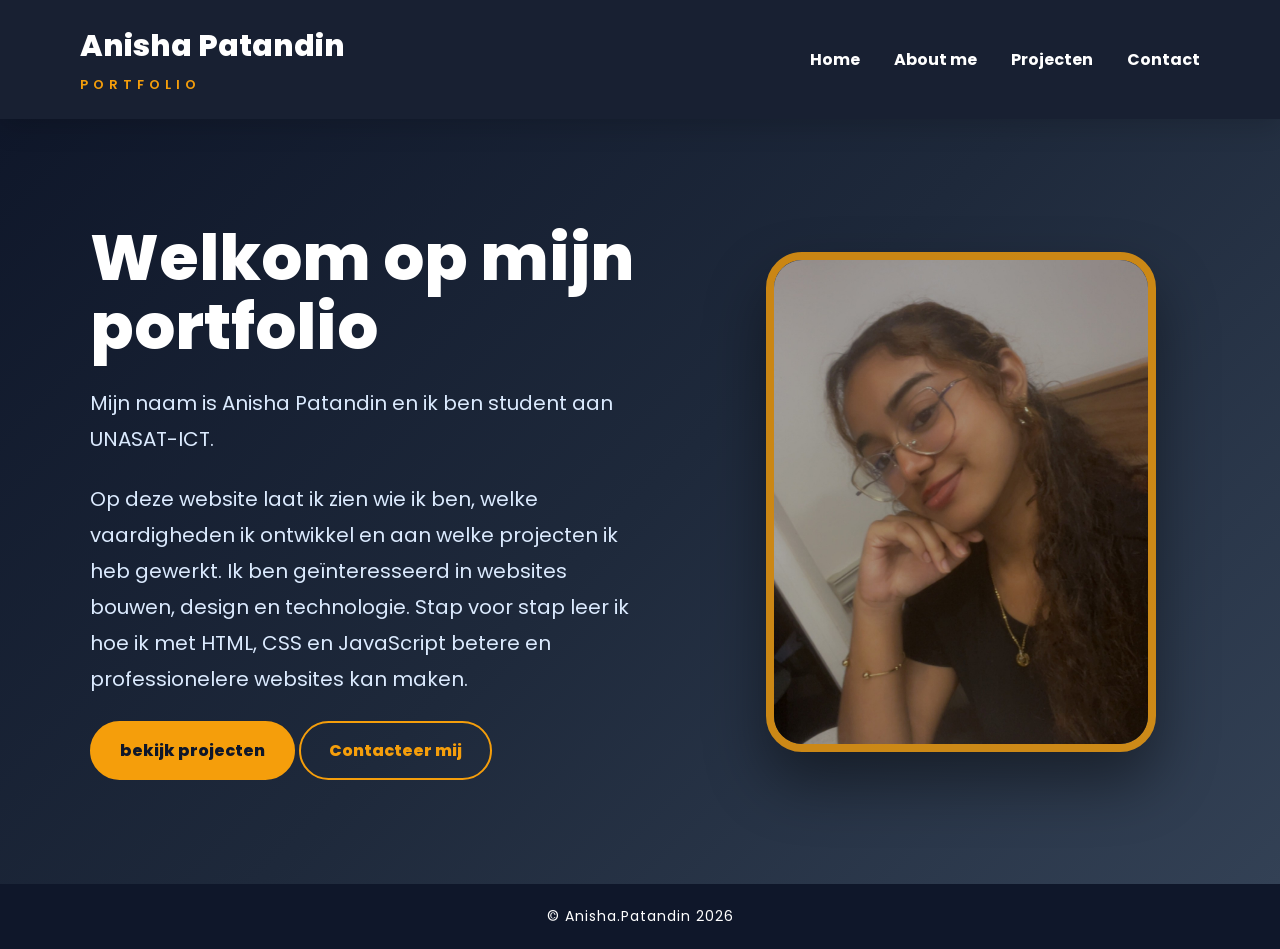
==== index.html @ e4fd4877 "Add files via upload" ====
<!DOCTYPE html>
<html lang="nl">
<head>
    <meta charset="UTF-8">
    <meta name="viewport" content="width=device-width, initial-scale=1.0">
    <title>Home | Mijn Portfolio</title>
    <link rel="stylesheet" href="css/style.css">
    <link rel="stylesheet" href="css/home.css">
</head>

<body>

    <div class="page-wrapper">

        <div class="navbar">
            <div class="logo">
                <h1>Anisha Patandin</h1>
                <span>Portfolio</span>
            </div>

            <div class="nav-links">
                <a href="index.html">Home</a>
                <a href="about.html">About me</a>
                <a href="projecten.html">Projecten</a>
                <a href="contact.html">Contact</a>

            </div>
        </div>

        <main class="home-section">

            <div class="home-text">
                <h2>Welkom op mijn portfolio</h2>

                <p> Mijn naam is Anisha Patandin en ik ben student aan UNASAT-ICT.</p>
                <p> Op deze website laat ik zien wie ik ben, welke vaardigheden ik ontwikkel en aan welke projecten ik heb gewerkt. Ik ben geïnteresseerd in websites bouwen, design en technologie. Stap voor stap leer ik hoe ik met HTML, CSS en JavaScript betere en professionelere websites kan maken. </p>

                <div class="home-button">
                    <a href="projecten.html" class="btn-primary">bekijk projecten</a>
                    <a href="contact.html" class="btn-secondary">Contacteer mij</a>
                </div>
             </div>
            
            <div class="home-image">
                <img src="img/20251005_221824416_iOS.jpg" alt="Foto van mij">
            </div>
        </main>

    </div>

<footer class="footer">
    <p>© Anisha.Patandin 2026</p>
</footer>

<script src="script.js"></script>

</body>
</html>
---- css/style.css ----
@import url('https://fonts.googleapis.com/css2?family=Poppins:wght@400;500;600;700;800&display=swap');

:root {
    --dark: #0f172a;
    --navy: #1e293b;
    --blue: #334155;
    --gold: #f59e0b;
    --cream: #f8f5ef;
    --soft: #eef2f7;
    --white: #ffffff;
    --text: #1f2937;
    --muted: #64748b;
}

* {
    box-sizing: border-box;
}

html {
    scroll-behavior: smooth;
}

body {
    margin: 0;
    font-family: 'Poppins', Arial, sans-serif;
    background-color: var(--cream);
    color: var(--text);
}

.navbar {
    position: sticky;
    top: 0;
    z-index: 1000;
    display: flex;
    justify-content: space-between;
    align-items: center;
    padding: 24px 80px;
    background: rgba(15, 23, 42, 0.96);
    backdrop-filter: blur(12px);
    box-shadow: 0 8px 25px rgba(0, 0, 0, 0.15);
}

.logo h1 {
    margin: 0;
    color: var(--white);
    font-size: 30px;
    font-weight: 800;
}

.logo span {
    display: block;
    margin-top: 6px;
    color: var(--gold);
    font-size: 13px;
    font-weight: 600;
    letter-spacing: 5px;
    text-transform: uppercase;
}

.nav-links {
    display: flex;
    gap: 34px;
}

.nav-links a {
    position: relative;
    color: var(--white);
    text-decoration: none;
    font-size: 16px;
    font-weight: 700;
}

.nav-links a::after {
    content: "";
    position: absolute;
    left: 0;
    bottom: -8px;
    width: 0;
    height: 3px;
    background-color: var(--gold);
    border-radius: 10px;
    transition: 0.3s ease;
}

.nav-links a:hover {
    color: var(--gold);
}

.nav-links a:hover::after {
    width: 100%;
}

.tagline {
    margin: 0 0 12px;
    color: var(--gold);
    font-size: 14px;
    font-weight: 800;
    letter-spacing: 3px;
    text-transform: uppercase;
}

.page-title,
.contact-title,
.projecten-title {
    max-width: 780px;
    margin: 0 auto 50px;
    text-align: center;
}

.page-title h2,
.contact-title h2,
.projecten-title h2 {
    margin: 0 0 14px;
    color: var(--dark);
    font-size: 50px;
    font-weight: 800;
}

.page-title p,
.contact-title p,
.projecten-title p {
    color: var(--muted);
    font-size: 18px;
    line-height: 1.7;
}

.footer {
    background-color: var(--dark);
    color: var(--white);
    text-align: center;
    padding: 22px;
}

.footer p {
    margin: 0;
    font-size: 14px;
    letter-spacing: 1px;
}

@media (max-width: 768px) {
    .navbar {
        flex-direction: column;
        gap: 20px;
        padding: 22px 20px;
    }

    .logo {
        text-align: center;
    }

    .nav-links {
        justify-content: center;
        flex-wrap: wrap;
        gap: 18px;
    }

    .page-title h2,
    .contact-title h2,
    .projecten-title h2 {
        font-size: 40px;
    }

    .page-title p,
    .contact-title p,
    .projecten-title p {
        font-size: 16px;
    }
}
---- css/home.css ----
.home-section {
    min-height: 85vh;
    display: flex;
    justify-content: space-between;
    align-items: center;
    gap: 80px;
    padding: 85px 90px;
    background: linear-gradient(135deg, var(--dark), var(--navy), var(--blue));
}

.home-text {
    width: 55%;
    max-width: 720px;
    text-align: left;
}

.home-text h2 {
    margin: 0 0 24px;
    color: var(--white);
    font-size: 64px;
    font-weight: 800;
    line-height: 1.08;
}

.home-text p {
    color: #dbeafe;
    font-size: 20px;
    line-height: 1.8;
    margin-bottom: 24px;
}

.home-buttons {
    display: flex;
    gap: 18px;
    flex-wrap: wrap;
    margin-top: 30px;
}

.btn-primary,
.btn-secondary {
    display: inline-block;
    padding: 15px 28px;
    border-radius: 40px;
    text-decoration: none;
    font-size: 16px;
    font-weight: 800;
    transition: 0.3s ease;
}

.btn-primary {
    background-color: var(--gold);
    color: var(--dark);
    border: 2px solid var(--gold);
}

.btn-secondary {
    color: var(--gold);
    border: 2px solid var(--gold);
}

.btn-primary:hover,
.btn-secondary:hover {
    transform: translateY(-5px);
    box-shadow: 0 14px 28px rgba(245, 158, 11, 0.28);
}

.btn-secondary:hover {
    background-color: var(--gold);
    color: var(--dark);
}

.home-image {
    width: 45%;
    display: flex;
    justify-content: center;
}

.home-image img {
    width: 390px;
    height: 500px;
    object-fit: cover;
    object-position: center 25%;
    border-radius: 36px;
    border: 8px solid rgba(245, 158, 11, 0.8);
    box-shadow: 0 30px 60px rgba(0, 0, 0, 0.42);
    transition: 0.4s ease;
}

.home-image img:hover {
    transform: scale(1.04) rotate(1deg);
}

@media (max-width: 768px) {
    .home-section {
        flex-direction: column;
        padding: 60px 25px;
        text-align: center;
        gap: 40px;
    }

    .home-text,
    .home-image {
        width: 100%;
    }

    .home-text {
        text-align: center;
    }

    .home-text h2 {
        font-size: 40px;
    }

    .home-text p {
        font-size: 17px;
    }

    .home-buttons {
        justify-content: center;
    }

    .home-image img {
        width: 285px;
        height: 365px;
    }
}
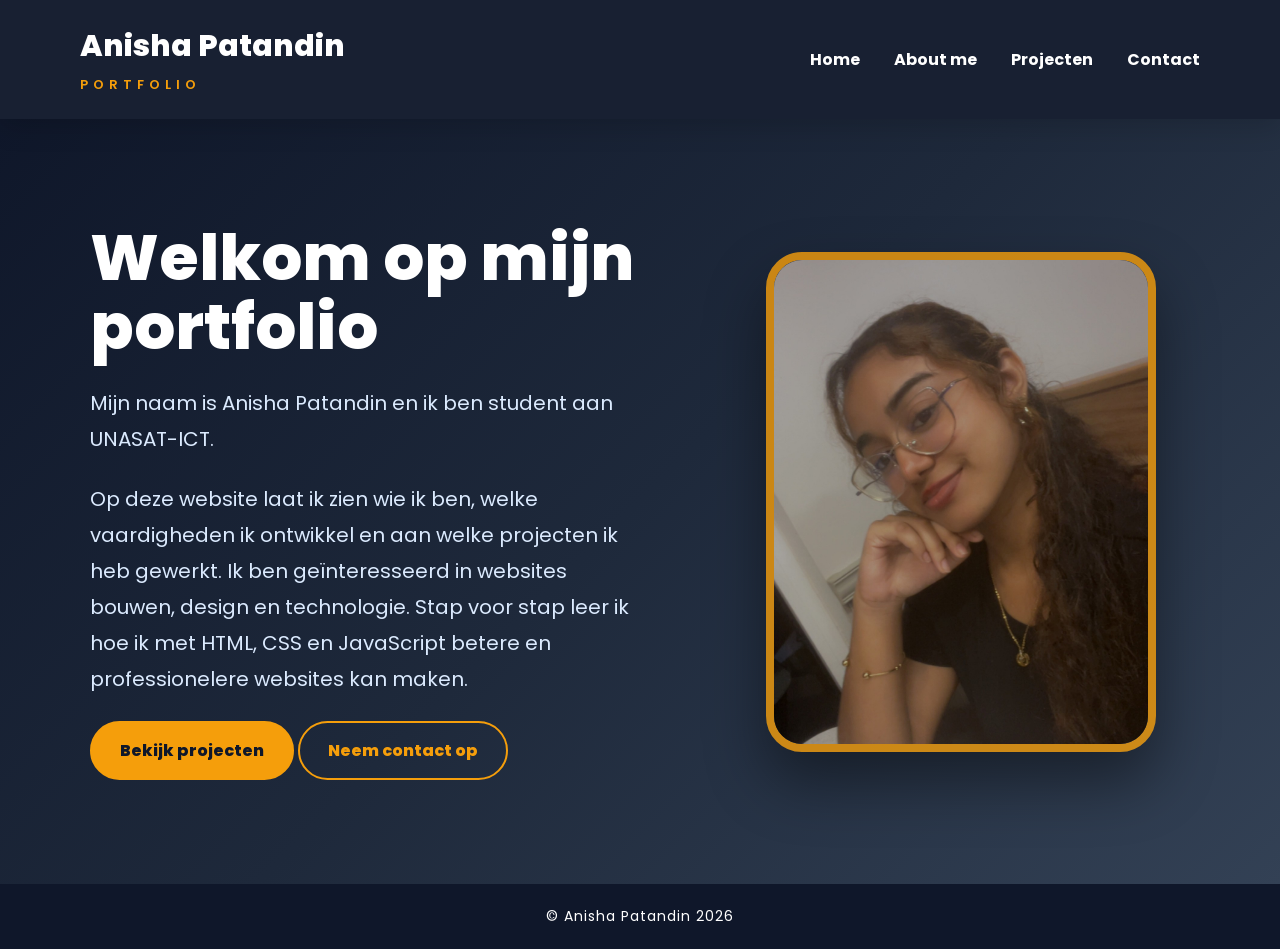
==== commit 6e871190: "update portfolio" ====
--- a/index.html
+++ b/index.html
@@ -1,58 +1,58 @@
-<!DOCTYPE html>
-<html lang="nl">
-<head>
-    <meta charset="UTF-8">
-    <meta name="viewport" content="width=device-width, initial-scale=1.0">
-    <title>Home | Mijn Portfolio</title>
-    <link rel="stylesheet" href="css/style.css">
-    <link rel="stylesheet" href="css/home.css">
-</head>
-
-<body>
-
-    <div class="page-wrapper">
-
-        <div class="navbar">
-            <div class="logo">
-                <h1>Anisha Patandin</h1>
-                <span>Portfolio</span>
-            </div>
-
-            <div class="nav-links">
-                <a href="index.html">Home</a>
-                <a href="about.html">About me</a>
-                <a href="projecten.html">Projecten</a>
-                <a href="contact.html">Contact</a>
-
-            </div>
-        </div>
-
-        <main class="home-section">
-
-            <div class="home-text">
-                <h2>Welkom op mijn portfolio</h2>
-
-                <p> Mijn naam is Anisha Patandin en ik ben student aan UNASAT-ICT.</p>
-                <p> Op deze website laat ik zien wie ik ben, welke vaardigheden ik ontwikkel en aan welke projecten ik heb gewerkt. Ik ben geïnteresseerd in websites bouwen, design en technologie. Stap voor stap leer ik hoe ik met HTML, CSS en JavaScript betere en professionelere websites kan maken. </p>
-
-                <div class="home-button">
-                    <a href="projecten.html" class="btn-primary">bekijk projecten</a>
-                    <a href="contact.html" class="btn-secondary">Contacteer mij</a>
-                </div>
-             </div>
-            
-            <div class="home-image">
-                <img src="img/20251005_221824416_iOS.jpg" alt="Foto van mij">
-            </div>
-        </main>
-
-    </div>
-
-<footer class="footer">
-    <p>© Anisha.Patandin 2026</p>
-</footer>
-
-<script src="script.js"></script>
-
-</body>
+<!DOCTYPE html>
+<html lang="nl">
+<head>
+    <meta charset="UTF-8">
+    <meta name="viewport" content="width=device-width, initial-scale=1.0">
+    <title>Home | Mijn Portfolio</title>
+    <link rel="stylesheet" href="css/main.css">
+    <link rel="stylesheet" href="css/home.css">
+</head>
+
+<body>
+
+    <div class="page-wrapper">
+
+        <div class="navbar">
+            <div class="logo">
+                <h1>Anisha Patandin</h1>
+                <span>Portfolio</span>
+            </div>
+
+            <div class="nav-links">
+                <a href="index.html">Home</a>
+                <a href="about.html">About me</a>
+                <a href="work.html">Projecten</a>
+                <a href="contact.html">Contact</a>
+
+            </div>
+        </div>
+
+        <main class="home-section">
+
+            <div class="home-text">
+                <h2>Welkom op mijn portfolio</h2>
+
+                <p> Mijn naam is Anisha Patandin en ik ben student aan UNASAT-ICT.</p>
+                <p> Op deze website laat ik zien wie ik ben, welke vaardigheden ik ontwikkel en aan welke projecten ik heb gewerkt. Ik ben geïnteresseerd in websites bouwen, design en technologie. Stap voor stap leer ik hoe ik met HTML, CSS en JavaScript betere en professionelere websites kan maken. </p>
+
+                <div class="home-button">
+                    <a href="projecten.html" class="btn-primary">Bekijk projecten</a>
+                    <a href="contact.html" class="btn-secondary">Neem contact op</a>
+                </div>
+             </div>
+            
+            <div class="home-image">
+                <img src="img/anisha-photo.jpg" alt="Foto van mij">
+            </div>
+        </main>
+
+    </div>
+
+<footer class="footer">
+    <p>© Anisha Patandin 2026</p>
+</footer>
+
+<script src="script.js"></script>
+
+</body>
 </html>
--- a/css/main.css
+++ b/css/main.css
@@ -0,0 +1,168 @@
+@import url('https://fonts.googleapis.com/css2?family=Poppins:wght@400;500;600;700;800&display=swap');
+
+:root {
+    --dark: #0f172a;
+    --navy: #1e293b;
+    --blue: #334155;
+    --gold: #f59e0b;
+    --cream: #f8f5ef;
+    --soft: #eef2f7;
+    --white: #ffffff;
+    --text: #1f2937;
+    --muted: #64748b;
+}
+
+* {
+    box-sizing: border-box;
+}
+
+html {
+    scroll-behavior: smooth;
+}
+
+body {
+    margin: 0;
+    font-family: 'Poppins', Arial, sans-serif;
+    background-color: var(--cream);
+    color: var(--text);
+}
+
+.navbar {
+    position: sticky;
+    top: 0;
+    z-index: 1000;
+    display: flex;
+    justify-content: space-between;
+    align-items: center;
+    padding: 24px 80px;
+    background: rgba(15, 23, 42, 0.96);
+    backdrop-filter: blur(12px);
+    box-shadow: 0 8px 25px rgba(0, 0, 0, 0.15);
+}
+
+.logo h1 {
+    margin: 0;
+    color: var(--white);
+    font-size: 30px;
+    font-weight: 800;
+}
+
+.logo span {
+    display: block;
+    margin-top: 6px;
+    color: var(--gold);
+    font-size: 13px;
+    font-weight: 600;
+    letter-spacing: 5px;
+    text-transform: uppercase;
+}
+
+.nav-links {
+    display: flex;
+    gap: 34px;
+}
+
+.nav-links a {
+    position: relative;
+    color: var(--white);
+    text-decoration: none;
+    font-size: 16px;
+    font-weight: 700;
+}
+
+.nav-links a::after {
+    content: "";
+    position: absolute;
+    left: 0;
+    bottom: -8px;
+    width: 0;
+    height: 3px;
+    background-color: var(--gold);
+    border-radius: 10px;
+    transition: 0.3s ease;
+}
+
+.nav-links a:hover {
+    color: var(--gold);
+}
+
+.nav-links a:hover::after {
+    width: 100%;
+}
+
+.tagline {
+    margin: 0 0 12px;
+    color: var(--gold);
+    font-size: 14px;
+    font-weight: 800;
+    letter-spacing: 3px;
+    text-transform: uppercase;
+}
+
+.page-title,
+.contact-title,
+.projecten-title {
+    max-width: 780px;
+    margin: 0 auto 50px;
+    text-align: center;
+}
+
+.page-title h2,
+.contact-title h2,
+.projecten-title h2 {
+    margin: 0 0 14px;
+    color: var(--dark);
+    font-size: 50px;
+    font-weight: 800;
+}
+
+.page-title p,
+.contact-title p,
+.projecten-title p {
+    color: var(--muted);
+    font-size: 18px;
+    line-height: 1.7;
+}
+
+.footer {
+    background-color: var(--dark);
+    color: var(--white);
+    text-align: center;
+    padding: 22px;
+}
+
+.footer p {
+    margin: 0;
+    font-size: 14px;
+    letter-spacing: 1px;
+}
+
+@media (max-width: 768px) {
+    .navbar {
+        flex-direction: column;
+        gap: 20px;
+        padding: 22px 20px;
+    }
+
+    .logo {
+        text-align: center;
+    }
+
+    .nav-links {
+        justify-content: center;
+        flex-wrap: wrap;
+        gap: 18px;
+    }
+
+    .page-title h2,
+    .contact-title h2,
+    .projecten-title h2 {
+        font-size: 40px;
+    }
+
+    .page-title p,
+    .contact-title p,
+    .projecten-title p {
+        font-size: 16px;
+    }
+}
--- a/css/home.css
+++ b/css/home.css
@@ -1,126 +1,126 @@
-.home-section {
-    min-height: 85vh;
-    display: flex;
-    justify-content: space-between;
-    align-items: center;
-    gap: 80px;
-    padding: 85px 90px;
-    background: linear-gradient(135deg, var(--dark), var(--navy), var(--blue));
-}
-
-.home-text {
-    width: 55%;
-    max-width: 720px;
-    text-align: left;
-}
-
-.home-text h2 {
-    margin: 0 0 24px;
-    color: var(--white);
-    font-size: 64px;
-    font-weight: 800;
-    line-height: 1.08;
-}
-
-.home-text p {
-    color: #dbeafe;
-    font-size: 20px;
-    line-height: 1.8;
-    margin-bottom: 24px;
-}
-
-.home-buttons {
-    display: flex;
-    gap: 18px;
-    flex-wrap: wrap;
-    margin-top: 30px;
-}
-
-.btn-primary,
-.btn-secondary {
-    display: inline-block;
-    padding: 15px 28px;
-    border-radius: 40px;
-    text-decoration: none;
-    font-size: 16px;
-    font-weight: 800;
-    transition: 0.3s ease;
-}
-
-.btn-primary {
-    background-color: var(--gold);
-    color: var(--dark);
-    border: 2px solid var(--gold);
-}
-
-.btn-secondary {
-    color: var(--gold);
-    border: 2px solid var(--gold);
-}
-
-.btn-primary:hover,
-.btn-secondary:hover {
-    transform: translateY(-5px);
-    box-shadow: 0 14px 28px rgba(245, 158, 11, 0.28);
-}
-
-.btn-secondary:hover {
-    background-color: var(--gold);
-    color: var(--dark);
-}
-
-.home-image {
-    width: 45%;
-    display: flex;
-    justify-content: center;
-}
-
-.home-image img {
-    width: 390px;
-    height: 500px;
-    object-fit: cover;
-    object-position: center 25%;
-    border-radius: 36px;
-    border: 8px solid rgba(245, 158, 11, 0.8);
-    box-shadow: 0 30px 60px rgba(0, 0, 0, 0.42);
-    transition: 0.4s ease;
-}
-
-.home-image img:hover {
-    transform: scale(1.04) rotate(1deg);
-}
-
-@media (max-width: 768px) {
-    .home-section {
-        flex-direction: column;
-        padding: 60px 25px;
-        text-align: center;
-        gap: 40px;
-    }
-
-    .home-text,
-    .home-image {
-        width: 100%;
-    }
-
-    .home-text {
-        text-align: center;
-    }
-
-    .home-text h2 {
-        font-size: 40px;
-    }
-
-    .home-text p {
-        font-size: 17px;
-    }
-
-    .home-buttons {
-        justify-content: center;
-    }
-
-    .home-image img {
-        width: 285px;
-        height: 365px;
-    }
+.home-section {
+    min-height: 85vh;
+    display: flex;
+    justify-content: space-between;
+    align-items: center;
+    gap: 80px;
+    padding: 85px 90px;
+    background: linear-gradient(135deg, var(--dark), var(--navy), var(--blue));
+}
+
+.home-text {
+    width: 55%;
+    max-width: 720px;
+    text-align: left;
+}
+
+.home-text h2 {
+    margin: 0 0 24px;
+    color: var(--white);
+    font-size: 64px;
+    font-weight: 800;
+    line-height: 1.08;
+}
+
+.home-text p {
+    color: #dbeafe;
+    font-size: 20px;
+    line-height: 1.8;
+    margin-bottom: 24px;
+}
+
+.home-buttons {
+    display: flex;
+    gap: 18px;
+    flex-wrap: wrap;
+    margin-top: 30px;
+}
+
+.btn-primary,
+.btn-secondary {
+    display: inline-block;
+    padding: 15px 28px;
+    border-radius: 40px;
+    text-decoration: none;
+    font-size: 16px;
+    font-weight: 800;
+    transition: 0.3s ease;
+}
+
+.btn-primary {
+    background-color: var(--gold);
+    color: var(--dark);
+    border: 2px solid var(--gold);
+}
+
+.btn-secondary {
+    color: var(--gold);
+    border: 2px solid var(--gold);
+}
+
+.btn-primary:hover,
+.btn-secondary:hover {
+    transform: translateY(-5px);
+    box-shadow: 0 14px 28px rgba(245, 158, 11, 0.28);
+}
+
+.btn-secondary:hover {
+    background-color: var(--gold);
+    color: var(--dark);
+}
+
+.home-image {
+    width: 45%;
+    display: flex;
+    justify-content: center;
+}
+
+.home-image img {
+    width: 390px;
+    height: 500px;
+    object-fit: cover;
+    object-position: center 25%;
+    border-radius: 36px;
+    border: 8px solid rgba(245, 158, 11, 0.8);
+    box-shadow: 0 30px 60px rgba(0, 0, 0, 0.42);
+    transition: 0.4s ease;
+}
+
+.home-image img:hover {
+    transform: scale(1.04) rotate(1deg);
+}
+
+@media (max-width: 768px) {
+    .home-section {
+        flex-direction: column;
+        padding: 60px 25px;
+        text-align: center;
+        gap: 40px;
+    }
+
+    .home-text,
+    .home-image {
+        width: 100%;
+    }
+
+    .home-text {
+        text-align: center;
+    }
+
+    .home-text h2 {
+        font-size: 40px;
+    }
+
+    .home-text p {
+        font-size: 17px;
+    }
+
+    .home-buttons {
+        justify-content: center;
+    }
+
+    .home-image img {
+        width: 285px;
+        height: 365px;
+    }
 }
